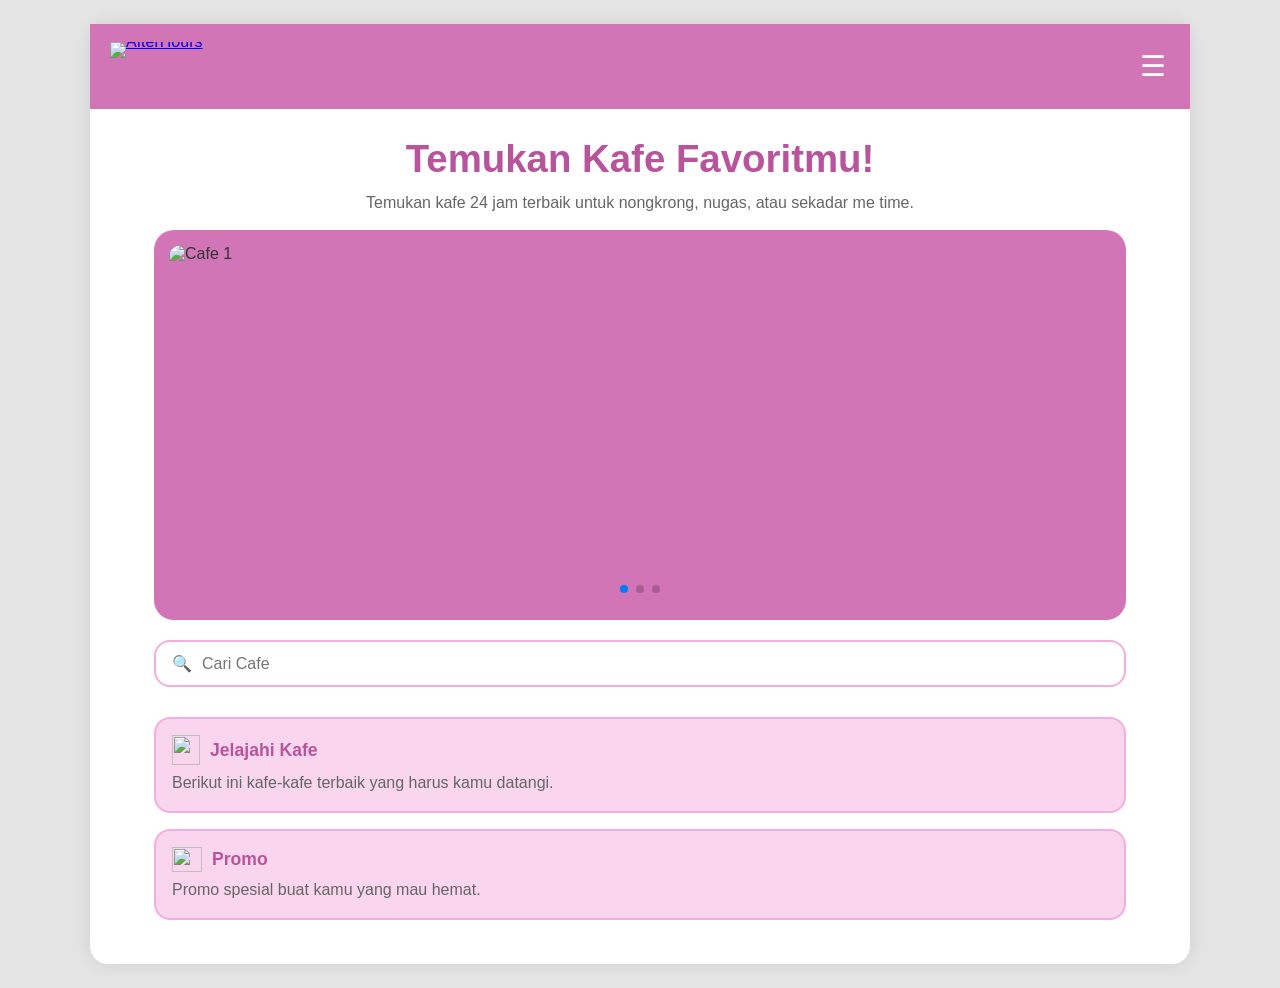
==== homepage.html @ d0754e02 "Add files via upload" ====
<!DOCTYPE html>
<html lang="id">

<head>
    <meta charset="UTF-8">
    <meta name="viewport" content="width=device-width, initial-scale=1.0">
    <title>AfterHours</title>

    <link rel="stylesheet" href="homepage.css">
    <link rel="stylesheet" href="filter.css">
    <link rel="stylesheet"
        href="https://cdn.jsdelivr.net/npm/swiper@11/swiper-bundle.min.css">
</head>

<body>

    <div class="app-container">

        <header>

            <!-- LOGO -->
            <a class="brand-logo"
               href="homepage.html"
               aria-label="AfterHours - halaman utama">

                <img src="images/afterhours-logo.png"
                     alt="AfterHours">
            </a>

            <!-- HAMBURGER BUTTON -->
            <button
                id="menuBtn"
                class="menu-icon"
                type="button"
                aria-label="Buka menu"
                aria-controls="drawer"
                aria-expanded="false">

                ☰

            </button>

            <!-- NAVIGATION DRAWER -->
            <nav id="drawer" aria-label="Menu utama">

                <!-- FILTER HARGA -->
                <a href="#" id="filterBtn">
                    Filter Harga ▼
                </a>

                <div id="priceDropdown">

                    <div class="price-group">
                        <a href="#" class="priceTitle">
                            Di bawah 25.000
                        </a>

                        <div class="cafeList">
                            <div class="empty-result">
                                Tidak ditemukan kafe dengan harga di bawah 25.000
                            </div>
                        </div>
                    </div>

                    <div class="price-group">
                        <a href="#" class="priceTitle">
                            25.000-50.000
                        </a>

                        <div class="cafeList">
                            <a href="recs.html#kylau">Kylau Common Space</a>
                            <a href="recs.html#pndar">PNDAR Cafe</a>
                            <a href="recs.html#bagikopi">Bagi Kopi</a>
                            <a href="recs.html#hozpasta">Hoz Pasta</a>
                            <a href="recs.html#bening">Bening</a>
                        </div>
                    </div>

                    <div class="price-group">
                        <a href="#" class="priceTitle">
                            50.000-100.000
                        </a>

                        <div class="cafeList">
                            <div class="empty-result">
                                Tidak ditemukan kafe dengan harga 50.000-100.000
                            </div>
                        </div>
                    </div>

                    <div class="price-group">
                        <a href="#" class="priceTitle">
                            Di atas 100.000
                        </a>

                        <div class="cafeList">
                            <div class="empty-result">
                                Tidak ditemukan kafe dengan harga di atas 100.000
                            </div>
                        </div>
                    </div>

                </div>

                <!-- TENTANG -->
                <a href="#" id="aboutBtn">
                    Tentang ▼
                </a>

                <div id="aboutDropdown">

                    <!-- KELOMPOK PENGEMBANG -->
                    <a href="#" data-menu-info="team">
                        Kelompok Pengembang
                    </a>

                    <div id="teamInfo"
                         class="menu-info-panel"
                         hidden>

                        Afterhours adalah website yang dibuat oleh 
                        kelompok 4 TI kelas A 2026/2027 untuk membantu 
                        mahasiswa mencari tempat belajar yang nyaman

                    </div>

                </div>

            </nav>

        </header>

        <!-- MAIN CONTENT -->
        <main class="content">

            <!-- HERO SECTION -->
            <section class="hero">

                <h1 class="homepage-title">
                    Temukan Kafe Favoritmu!
                </h1>

                <p class="homepage-subtitle">
                    Temukan kafe 24 jam terbaik untuk nongkrong,
                    nugas, atau sekadar me time.
                </p>

            </section>

            <!-- IMAGE SLIDER -->
            <div class="slider-card">

                <div class="swiper">

                    <div class="swiper-wrapper">

                        <div class="swiper-slide">
                            <img
                                src="https://www.archify.com/files/professional/projects/m/jxjmnyj89w.jpg"
                                alt="Cafe 1">
                        </div>

                        <div class="swiper-slide">
                            <img
                                src="https://wisatamilenial.com/wp-content/uploads/2023/08/Harga-Menu-Bagi-Kopi-Cilandak-Image-From-@cafedarling-768x960.jpeg"
                                alt="Cafe 2">
                        </div>

                        <div class="swiper-slide">
                            <img
                                src="https://i0.wp.com/www.rukita.co/stories/wp-content/uploads/2022/06/iyanaditianto.jpg?w=633&ssl=1"
                                alt="Cafe 3">
                        </div>

                    </div>

                    <div class="swiper-pagination"></div>

                </div>

            </div>

            <!-- SEARCH BOX -->
            <div class="search-box">

                <span>🔍</span>

                <input
                    id="searchInput"
                    type="text"
                    placeholder="Cari Cafe">

            </div>

            <div id="filterResult"
                 class="search-results"
                 aria-live="polite">
            </div>

            <!-- JELAJAHI KAFE -->
            <div class="menu-box" id="rekomBtn">

                <div class="menu-header">

                    <img
                        class="recommendation-icon"
                        src="images/recommendation-icon.png"
                        alt="">

                    Jelajahi Kafe

                </div>

                <p class="menu-subtext">
                    Berikut ini kafe-kafe terbaik
                    yang harus kamu datangi.
                </p>

            </div>

            <!-- PROMO -->
            <button
                class="menu-box promo-box"
                id="promoBtn"
                type="button">

                <span class="menu-header">

                    <img
                        class="promo-icon"
                        src="images/promo-ticket.png"
                        alt="">

                    Promo

                </span>

                <span class="menu-subtext">
                    Promo spesial buat kamu yang mau hemat.
                </span>

            </button>

        </main>

    </div>

    <!-- JAVASCRIPT -->
    <script src="https://cdn.jsdelivr.net/npm/swiper@11/swiper-bundle.min.js"></script>

    <script src="menu.js"></script>
    <script src="homepage.js"></script>
    <script src="filter.js"></script>

</body>
</html>
---- homepage.css ----
:root {
    --primary-color: #d175b6;
    --primary-dark: #b8549b;
    --card-bg: #f9d6ee;
    --text-color: #333333;
    --text-muted: #888888;
    --font-family: 'Segoe UI', Tahoma, Geneva, Verdana, sans-serif;
}

/* RESET */
* {
    box-sizing: border-box;
    margin: 0;
    padding: 0;
}

body {
    font-family: var(--font-family);
    background-color: #e5e5e5;
    color: var(--text-color);
    display: flex;
    justify-content: center;
    min-height: 100vh;
}

.app-container {
    width: 100%;
    max-width: 1100px;
    background-color: #ffffff;
    min-height: 100vh;
    box-shadow: 0 0 20px rgba(0, 0, 0, 0.1);
}

/* =========================
   HEADER
========================= */

header {
    position: relative;
    z-index: 20;
    background-color: var(--primary-color);
    color: white;
    padding: 18px 20px;
    display: flex;
    justify-content: space-between;
    align-items: center;
}

.brand-logo {
    display: inline-flex;
    align-items: center;
    line-height: 0;
}

.brand-logo img {
    display: block;
    width: 140px;
    height: 49px;
    object-fit: contain;
}

.menu-icon {
    background: none;
    border: none;
    color: white;
    font-size: 1.8rem;
    line-height: 1;
    cursor: pointer;
    padding: 4px;
}

.menu-icon:focus-visible,
#drawer a:focus-visible {
    outline: 3px solid white;
    outline-offset: 3px;
}

/* =========================
   NAVIGATION DRAWER
========================= */

#drawer {
    position: absolute;
    top: calc(100% + 8px);
    right: 12px;
    z-index: 30;

    display: none;

    width: min(240px, calc(100vw - 32px));
    max-height: calc(100vh - 120px);

    overflow-y: auto;
    overflow-x: hidden;

    overscroll-behavior: contain;
    scrollbar-width: thin;
    scrollbar-color: #d477bb transparent;

    padding: 6px 14px;

    background-color: #ffffff;
    border: 1px solid #f3aee0;
    border-radius: 14px;

    box-shadow: 0 10px 24px rgba(80, 35, 68, 0.16);
}

#drawer::-webkit-scrollbar {
    width: 5px;
}

#drawer::-webkit-scrollbar-track {
    background: transparent;
}

#drawer::-webkit-scrollbar-thumb {
    background: #d477bb;
    border-radius: 10px;
}

#drawer.open {
    display: block;
}

#drawer a {
    display: block;
    padding: 14px 8px;
    color: var(--text-color);
    font-size: 1rem;
    font-weight: 600;
    text-decoration: none;
    transition: background-color 0.2s ease, color 0.2s ease;
}

#drawer a:hover,
#drawer a:focus-visible {
    background-color: var(--card-bg);
    color: var(--primary-dark);
}

#drawer a + a {
    border-top: 1px solid #f3aee0;
}

#drawer a:focus-visible {
    outline: 2px solid var(--primary-dark);
    outline-offset: 2px;
}

/* =========================
   MENU INFO PANEL
========================= */

.menu-info-panel {
    margin: 8px 0 12px;
    padding: 12px;
    background: var(--card-bg);
    border-radius: 10px;
    color: var(--primary-dark);
    font-size: 14px;
    line-height: 1.6;
    white-space: normal;
}

.menu-info-panel[hidden] {
    display: none;
}

/* =========================
   MAIN CONTENT
========================= */

.content {
    padding: 20px;
}

.homepage-title {
    font-size: 1.8rem;
    font-weight: 800;
    color: var(--primary-dark);
    margin-bottom: 10px;
    text-align: center;
}

.homepage-subtitle {
    color: #666;
    line-height: 1.5;
    margin-bottom: 15px;
    text-align: center;
}

/* =========================
   IMAGE SLIDER
========================= */

.slider-card {
    width: 100%;
    background-color: var(--primary-color);
    border-radius: 20px;
    padding: 15px;
    margin-bottom: 20px;
    overflow: hidden;
}

.slider-card .swiper {
    width: 100%;
    height: 300px;
    overflow: hidden;
    border-radius: 12px;
}

.slider-card .swiper-wrapper {
    height: 100%;
}

.slider-card .swiper-slide {
    width: 100%;
    height: 100%;
    overflow: hidden;
}

.slider-card .swiper-slide img {
    display: block;
    width: 100%;
    height: 100%;
    object-fit: cover;
    object-position: center center;
    border-radius: 12px;
}

/* Posisi cropping foto bisa diatur satu-satu */

.slider-card .foto-1 {
    object-position: center center;
}

.slider-card .foto-2 {
    object-position: center center;
}

.slider-card .foto-3 {
    object-position: center center;
}

/* =========================
   SEARCH BOX
========================= */

.search-box {
    display: flex;
    align-items: center;
    gap: 10px;
    padding: 12px 16px;
    border: 2px solid #f3aee0;
    border-radius: 16px;
    margin-bottom: 20px;
    background-color: white;
}

.search-box input {
    border: none;
    outline: none;
    width: 100%;
    font-family: var(--font-family);
    font-size: 1rem;
    background: transparent;
}

/* =========================
   SEARCH RESULTS
========================= */

.search-results {
    display: grid;
    gap: 8px;
    margin: -10px 0 20px;
}

.search-result-item {
    display: block;
    padding: 12px 15px;
    border: 1px solid #f3aee0;
    border-radius: 10px;
    color: var(--primary-dark);
    background: #ffffff;
    text-decoration: none;
    font-weight: 600;
}

.search-result-item:hover {
    background: var(--card-bg);
}

.search-empty {
    color: var(--text-muted);
    font-size: 0.9rem;
    padding: 8px 2px;
}

/* =========================
   MENU CARDS
========================= */

.menu-box {
    background-color: var(--card-bg);
    border: 2px solid #f3aee0;
    border-radius: 16px;
    padding: 16px;
    margin-bottom: 16px;
    cursor: pointer;
}

.menu-header {
    display: flex;
    align-items: center;
    gap: 10px;
    color: var(--primary-dark);
    font-weight: 700;
    font-size: 1.1rem;
    margin-bottom: 6px;
}

.menu-subtext {
    display: block;
    color: #666666;
    line-height: 1.5;
    font-family: var(--font-family);
    font-size: 1rem;
}

/* =========================
   CARD ICONS
========================= */

.promo-icon {
    display: block;
    width: 30px;
    height: 25px;
    object-fit: contain;
}

.recommendation-icon {
    display: block;
    width: 28px;
    height: 30px;
    object-fit: contain;
}

/* =========================
   PROMO BUTTON
========================= */

.promo-box {
    width: 100%;
    border: 2px solid #f3aee0;
    cursor: pointer;
    text-align: left;
    font-family: var(--font-family);
    font-size: inherit;
    color: var(--text-color);
    appearance: none;
    -webkit-appearance: none;
}

.promo-box .menu-header {
    font-family: var(--font-family);
    font-size: 1.1rem;
    color: var(--primary-dark);
}

.promo-box .menu-subtext {
    font-family: var(--font-family);
    font-size: 1rem;
    color: #666666;
    text-align: left;
}

/* =========================
   DESKTOP
========================= */

@media (min-width: 700px) {

    .app-container {
        margin: 24px auto;
        min-height: calc(100vh - 48px);
        border-radius: 18px;
        overflow: visible;
    }

    .content {
        padding: 28px clamp(24px, 5vw, 64px);
    }

    .slider-card .swiper {
        height: clamp(260px, 30vw, 360px);
    }

    .homepage-title {
        font-size: clamp(1.8rem, 3vw, 2.5rem);
    }

}

/* =========================
   TABLET
========================= */

@media (min-width: 601px) and (max-width: 699px) {

    .slider-card .swiper {
        height: 260px;
    }

}

/* =========================
   MOBILE / HP
========================= */

@media (max-width: 600px) {

    .app-container {
        width: 100%;
        margin: 0 auto;
        border-radius: 0;
    }

    header {
        padding: 14px 16px;
    }

    .brand-logo img {
        width: 118px;
        height: 42px;
    }

    .content {
        padding: 14px;
    }

    .homepage-title {
        font-size: 1.5rem;
    }

    .slider-card {
        padding: 10px;
    }

    .slider-card .swiper {
        height: 210px;
    }

    .search-box {
        width: 100%;
        padding: 10px 12px;
    }

}
---- filter.css ----
/* =====================================
   FILTER DROPDOWN
===================================== */

#priceDropdown,
#aboutDropdown {
    max-height: 0;
    opacity: 0;
    overflow: hidden;
    pointer-events: none;
    transition:
    max-height 0.45s cubic-bezier(.22, 1, .36, 1),
    opacity 0.3s ease;
}


#priceDropdown.show,
#aboutDropdown.show {
    max-height: 1000px;
    opacity: 1;
    pointer-events: auto;
}




/* =====================================
   DROPDOWN ITEM
===================================== */

#priceDropdown > a,
#aboutDropdown > a {
    display: block;
    margin: 5px 0;
    padding: 10px 12px;
    background: #f9d6ee;
    border-radius: 8px;
    color: #c45aa0;
    text-decoration: none;
    font-size: .95rem;
    transition:
    background-color 0.25s ease,
    color 0.25s ease,
    transform 0.3s cubic-bezier(.22, 1, .36, 1);
}

#priceDropdown.show a,
#aboutDropdown.show a {
    transform: translateY(0);
}


/* =====================================
   HOVER EFFECT
===================================== */

#priceDropdown a:hover,
#aboutDropdown a:hover {
    background: #f3aee0;
    transform: translateX(4px);
}


/* =====================================
   ACTIVE EFFECT
===================================== */

#priceDropdown a:active,
#aboutDropdown a:active {
    transform: translateX(4px) scale(.98);
}


/* =====================================
   PRICE GROUP
===================================== */

.price-group {
    margin: 5px 0;
}

.priceTitle {
    display: block;
    margin: 5px 0;
    padding: 10px 12px;
    background: #f9d6ee;
    border-radius: 8px;
    color: #c45aa0;
    text-decoration: none;
    font-size: .95rem;
    transition:
        background-color .2s ease,
        transform .25s ease;
}

.priceTitle:hover {
    background: #f3aee0;
    transform: translateX(4px);
}

/* ============
   CAFE LIST 
=============== */

.cafeList {
    max-height: 0;
    opacity: 0;
    overflow: hidden;
    pointer-events: none;

    transition:
        max-height 0.45s cubic-bezier(.22, 1, .36, 1),
        opacity 0.3s ease;
}

.cafeList.show {
    max-height: 500px;
    opacity: 1;
    pointer-events: auto;
    overflow: hidden;
}

.cafeList a {
    display: block;
    margin: 5px 0;
    padding: 10px 12px;

    background: transparent;
    border-radius: 8px;

    color: #c45aa0 !important;
    text-decoration: none;
    font-size: .95rem;

    transition:
        color 0.25s ease,
        transform 0.3s cubic-bezier(.22, 1, .36, 1);
}

#priceDropdown .cafeList a:hover {
    background: transparent;
    transform: translateX(3px);
}

.cafeList a:active {
    transform: translateX(3px) scale(.98);
}



/* =====================================
   EMPTY RESULT
===================================== */

.empty-result {
    padding: 10px 12px;
    color: #999;
    font-style: italic;
}


/* =====================================
   FONT COLOR DROPDOWN
===================================== */

#priceDropdown a,
#aboutDropdown a {
    color: #c45aa0 !important;
}


/* =====================================
   CUSTOM DROPDOWN SCROLLBAR
===================================== */

#priceDropdown::-webkit-scrollbar,
#aboutDropdown::-webkit-scrollbar {
    width: 5px;
}

#priceDropdown::-webkit-scrollbar-track,
#aboutDropdown::-webkit-scrollbar-track {
    background: transparent;
}

#priceDropdown::-webkit-scrollbar-thumb,
#aboutDropdown::-webkit-scrollbar-thumb {
    background: #d477bb;
    border-radius: 10px;
}

#priceDropdown::-webkit-scrollbar-thumb:hover,
#aboutDropdown::-webkit-scrollbar-thumb:hover {
    background: #c45aa0;
}


/* =====================================
   AFTERHOURS - SMOOTH ANIMATIONS
===================================== */

/* HAMBURGER BUTTON */

.menu-icon {
    transition:
        transform 0.3s cubic-bezier(.22, 1, .36, 1),
        opacity 0.2s ease;
}

.menu-icon:hover {
    transform: scale(1.12);
}

.menu-icon:active {
    transform: scale(0.9);
}


/* =====================================
   MAIN DRAWER ANIMATION
===================================== */

#drawer {
    display: block;
    visibility: hidden;
    opacity: 0;
    pointer-events: none;

    transform: translateY(-12px) scale(0.97);
    transform-origin: top right;

    transition:
        opacity 0.3s ease,
        transform 0.4s cubic-bezier(.22, 1, .36, 1),
        visibility 0.3s ease;
}

#drawer.open {
    visibility: visible;
    opacity: 1;
    pointer-events: auto;

    transform: translateY(0) scale(1);
}


/* =====================================
   DRAWER MENU HOVER
===================================== */

#drawer > a {
    transition:
        background-color 0.25s ease,
        color 0.25s ease,
        transform 0.3s cubic-bezier(.22, 1, .36, 1);
}

#drawer > a:hover {
    transform: translateX(4px);
}


/* =====================================
   FILTER & TENTANG ANIMATION
===================================== */

#priceDropdown,
#aboutDropdown {
    transform: translateY(-7px);

    transition:
        max-height 0.45s cubic-bezier(.22, 1, .36, 1),
        opacity 0.3s ease,
        transform 0.35s cubic-bezier(.22, 1, .36, 1);
}

#priceDropdown.show,
#aboutDropdown.show {
    transform: translateY(0);
}


/* =====================================
   CATEGORY ANIMATION
===================================== */

.priceTitle {
    transition:
        background-color 0.25s ease,
        color 0.25s ease,
        transform 0.3s cubic-bezier(.22, 1, .36, 1);
}

.priceTitle:hover {
    transform: translateX(4px);
}


/* =====================================
   CAFE LIST ANIMATION
===================================== */

.cafeList {
    transform: translateY(-6px);

    transition:
        max-height 0.45s cubic-bezier(.22, 1, .36, 1),
        opacity 0.3s ease,
        transform 0.35s cubic-bezier(.22, 1, .36, 1);
}

.cafeList.show {
    transform: translateY(0);
}


/* =====================================
   DROPDOWN ITEM HOVER
===================================== */

#priceDropdown .cafeList a,
#aboutDropdown > a {
    transition:
        background-color 0.25s ease,
        color 0.25s ease,
        transform 0.3s cubic-bezier(.22, 1, .36, 1);
}

#priceDropdown .cafeList a:hover,
#aboutDropdown > a:hover {
    transform: translateX(4px);
}


/* =====================================
   CARD HOVER ANIMATION
===================================== */

.menu-box {
    transition:
        transform 0.3s cubic-bezier(.22, 1, .36, 1),
        box-shadow 0.3s ease;
}

.menu-box:hover {
    transform: translateY(-4px);
    box-shadow: 0 8px 18px rgba(184, 84, 155, 0.15);
}

.menu-box:active {
    transform: scale(0.98);
}
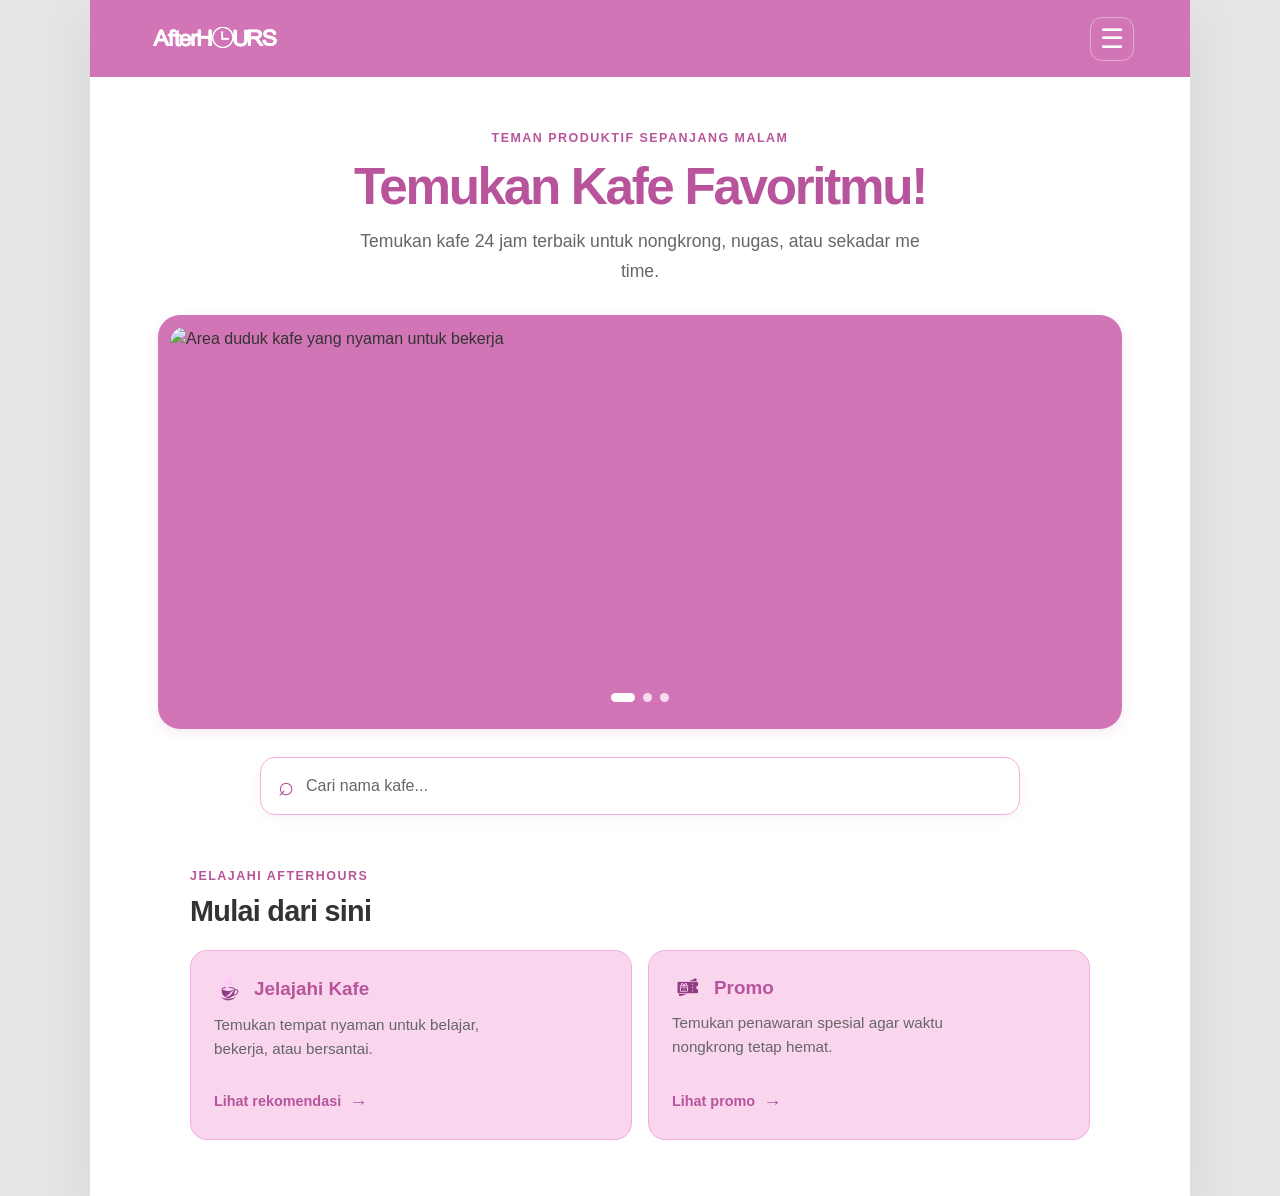
==== commit 2db1f305: "Update AfterHOURS website" ====
--- a/homepage.html
+++ b/homepage.html
@@ -6,6 +6,7 @@
     <meta charset="UTF-8">
     <meta name="viewport" content="width=device-width, initial-scale=1.0">
     <title>AfterHours</title>
+    <link rel="icon" type="image/png" href="images/favicon.png">
 
     <link rel="stylesheet" href="homepage.css">
     <link rel="stylesheet" href="filter.css">
@@ -45,18 +46,18 @@
             <nav id="drawer" aria-label="Menu utama">
 
                 <!-- FILTER HARGA -->
-                <a href="#" id="filterBtn">
+                <a href="#" id="filterBtn" aria-expanded="false" aria-controls="priceDropdown">
                     Filter Harga ▼
                 </a>
 
                 <div id="priceDropdown">
 
                     <div class="price-group">
-                        <a href="#" class="priceTitle">
+                        <a href="#" class="priceTitle" aria-expanded="false" aria-controls="price-under-25">
                             Di bawah 25.000
                         </a>
 
-                        <div class="cafeList">
+                        <div class="cafeList" id="price-under-25">
                             <div class="empty-result">
                                 Tidak ditemukan kafe dengan harga di bawah 25.000
                             </div>
@@ -64,11 +65,11 @@
                     </div>
 
                     <div class="price-group">
-                        <a href="#" class="priceTitle">
+                        <a href="#" class="priceTitle" aria-expanded="false" aria-controls="price-25-50">
                             25.000-50.000
                         </a>
 
-                        <div class="cafeList">
+                        <div class="cafeList" id="price-25-50">
                             <a href="recs.html#kylau">Kylau Common Space</a>
                             <a href="recs.html#pndar">PNDAR Cafe</a>
                             <a href="recs.html#bagikopi">Bagi Kopi</a>
@@ -78,11 +79,11 @@
                     </div>
 
                     <div class="price-group">
-                        <a href="#" class="priceTitle">
+                        <a href="#" class="priceTitle" aria-expanded="false" aria-controls="price-50-100">
                             50.000-100.000
                         </a>
 
-                        <div class="cafeList">
+                        <div class="cafeList" id="price-50-100">
                             <div class="empty-result">
                                 Tidak ditemukan kafe dengan harga 50.000-100.000
                             </div>
@@ -90,11 +91,11 @@
                     </div>
 
                     <div class="price-group">
-                        <a href="#" class="priceTitle">
+                        <a href="#" class="priceTitle" aria-expanded="false" aria-controls="price-over-100">
                             Di atas 100.000
                         </a>
 
-                        <div class="cafeList">
+                        <div class="cafeList" id="price-over-100">
                             <div class="empty-result">
                                 Tidak ditemukan kafe dengan harga di atas 100.000
                             </div>
@@ -104,7 +105,7 @@
                 </div>
 
                 <!-- TENTANG -->
-                <a href="#" id="aboutBtn">
+                <a href="#" id="aboutBtn" aria-expanded="false" aria-controls="aboutDropdown">
                     Tentang ▼
                 </a>
 
@@ -135,9 +136,11 @@
         <main class="content">
 
             <!-- HERO SECTION -->
-            <section class="hero">
-
-                <h1 class="homepage-title">
+            <section class="hero" aria-labelledby="homepage-title">
+
+                <p class="hero-eyebrow">Teman produktif sepanjang malam</p>
+
+                <h1 class="homepage-title" id="homepage-title">
                     Temukan Kafe Favoritmu!
                 </h1>
 
@@ -149,28 +152,28 @@
             </section>
 
             <!-- IMAGE SLIDER -->
-            <div class="slider-card">
-
-                <div class="swiper">
+            <section class="slider-card" aria-label="Suasana kafe pilihan">
+
+                <div class="swiper" role="region" aria-roledescription="carousel" aria-label="Galeri suasana kafe">
 
                     <div class="swiper-wrapper">
 
                         <div class="swiper-slide">
                             <img
                                 src="https://www.archify.com/files/professional/projects/m/jxjmnyj89w.jpg"
-                                alt="Cafe 1">
+                                alt="Area duduk kafe yang nyaman untuk bekerja">
                         </div>
 
                         <div class="swiper-slide">
                             <img
                                 src="https://wisatamilenial.com/wp-content/uploads/2023/08/Harga-Menu-Bagi-Kopi-Cilandak-Image-From-@cafedarling-768x960.jpeg"
-                                alt="Cafe 2">
+                                alt="Suasana hangat di salah satu kafe pilihan">
                         </div>
 
                         <div class="swiper-slide">
                             <img
                                 src="https://i0.wp.com/www.rukita.co/stories/wp-content/uploads/2022/06/iyanaditianto.jpg?w=633&ssl=1"
-                                alt="Cafe 3">
+                                alt="Interior kafe dengan area duduk yang nyaman">
                         </div>
 
                     </div>
@@ -179,68 +182,82 @@
 
                 </div>
 
-            </div>
+            </section>
 
             <!-- SEARCH BOX -->
-            <div class="search-box">
-
-                <span>🔍</span>
-
-                <input
-                    id="searchInput"
-                    type="text"
-                    placeholder="Cari Cafe">
-
-            </div>
-
-            <div id="filterResult"
-                 class="search-results"
-                 aria-live="polite">
-            </div>
+            <section class="search-section" aria-label="Cari kafe">
+                <label class="sr-only" for="searchInput">Cari nama kafe</label>
+                <div class="search-box">
+
+                    <span aria-hidden="true">⌕</span>
+
+                    <input
+                        id="searchInput"
+                        type="search"
+                        placeholder="Cari nama kafe..."
+                        autocomplete="off"
+                        aria-controls="filterResult">
+
+                </div>
+
+                <div id="filterResult"
+                     class="search-results"
+                     aria-live="polite"
+                     aria-relevant="additions text">
+                </div>
+            </section>
 
             <!-- JELAJAHI KAFE -->
-            <div class="menu-box" id="rekomBtn">
-
-                <div class="menu-header">
-
-                    <img
-                        class="recommendation-icon"
-                        src="images/recommendation-icon.png"
-                        alt="">
-
-                    Jelajahi Kafe
-
-                </div>
-
-                <p class="menu-subtext">
-                    Berikut ini kafe-kafe terbaik
-                    yang harus kamu datangi.
-                </p>
-
-            </div>
-
-            <!-- PROMO -->
-            <button
-                class="menu-box promo-box"
-                id="promoBtn"
-                type="button">
-
-                <span class="menu-header">
-
-                    <img
-                        class="promo-icon"
-                        src="images/promo-ticket.png"
-                        alt="">
-
-                    Promo
-
-                </span>
-
-                <span class="menu-subtext">
-                    Promo spesial buat kamu yang mau hemat.
-                </span>
-
-            </button>
+            <section class="explore-section" aria-labelledby="explore-heading">
+                <div class="section-heading">
+                    <p class="section-eyebrow">Jelajahi AfterHours</p>
+                    <h2 id="explore-heading">Mulai dari sini</h2>
+                </div>
+
+                <div class="action-grid">
+                    <a class="menu-box explore-box" id="rekomBtn" href="recs.html">
+                        <span class="menu-header">
+
+                            <img
+                                class="recommendation-icon"
+                                src="images/recommendation-icon.png"
+                                alt="">
+
+                            Jelajahi Kafe
+                        </span>
+
+                        <span class="menu-subtext">
+                            Temukan tempat nyaman untuk belajar, bekerja, atau bersantai.
+                        </span>
+
+                        <span class="card-action" aria-hidden="true">Lihat rekomendasi <span>→</span></span>
+                    </a>
+
+                    <!-- PROMO -->
+                    <button
+                        class="menu-box promo-box"
+                        id="promoBtn"
+                        type="button">
+
+                        <span class="menu-header">
+
+                            <img
+                                class="promo-icon"
+                                src="images/promo-ticket.png"
+                                alt="">
+
+                            Promo
+                        </span>
+
+                        <span class="menu-subtext">
+                            Temukan penawaran spesial agar waktu nongkrong tetap hemat.
+                        </span>
+
+                        <span class="card-action" aria-hidden="true">Lihat promo <span>→</span></span>
+                    </button>
+                </div>
+
+            </section>
 
         </main>
 
--- a/homepage.css
+++ b/homepage.css
@@ -1,461 +1,548 @@
-
-:root {
-    --primary-color: #d175b6;
-    --primary-dark: #b8549b;
-    --card-bg: #f9d6ee;
-    --text-color: #333333;
-    --text-muted: #888888;
-    --font-family: 'Segoe UI', Tahoma, Geneva, Verdana, sans-serif;
-}
-
-/* RESET */
-* {
-    box-sizing: border-box;
-    margin: 0;
-    padding: 0;
-}
-
-body {
-    font-family: var(--font-family);
-    background-color: #e5e5e5;
-    color: var(--text-color);
-    display: flex;
-    justify-content: center;
-    min-height: 100vh;
-}
-
-.app-container {
-    width: 100%;
-    max-width: 1100px;
-    background-color: #ffffff;
-    min-height: 100vh;
-    box-shadow: 0 0 20px rgba(0, 0, 0, 0.1);
-}
-
-/* =========================
-   HEADER
-========================= */
-
-header {
-    position: relative;
-    z-index: 20;
-    background-color: var(--primary-color);
-    color: white;
-    padding: 18px 20px;
-    display: flex;
-    justify-content: space-between;
-    align-items: center;
-}
-
-.brand-logo {
-    display: inline-flex;
-    align-items: center;
-    line-height: 0;
-}
-
-.brand-logo img {
-    display: block;
-    width: 140px;
-    height: 49px;
-    object-fit: contain;
-}
-
-.menu-icon {
-    background: none;
-    border: none;
-    color: white;
-    font-size: 1.8rem;
-    line-height: 1;
-    cursor: pointer;
-    padding: 4px;
-}
-
-.menu-icon:focus-visible,
-#drawer a:focus-visible {
-    outline: 3px solid white;
-    outline-offset: 3px;
-}
-
-/* =========================
-   NAVIGATION DRAWER
-========================= */
-
-#drawer {
-    position: absolute;
-    top: calc(100% + 8px);
-    right: 12px;
-    z-index: 30;
-
-    display: none;
-
-    width: min(240px, calc(100vw - 32px));
-    max-height: calc(100vh - 120px);
-
-    overflow-y: auto;
-    overflow-x: hidden;
-
-    overscroll-behavior: contain;
-    scrollbar-width: thin;
-    scrollbar-color: #d477bb transparent;
-
-    padding: 6px 14px;
-
-    background-color: #ffffff;
-    border: 1px solid #f3aee0;
-    border-radius: 14px;
-
-    box-shadow: 0 10px 24px rgba(80, 35, 68, 0.16);
-}
-
-#drawer::-webkit-scrollbar {
-    width: 5px;
-}
-
-#drawer::-webkit-scrollbar-track {
-    background: transparent;
-}
-
-#drawer::-webkit-scrollbar-thumb {
-    background: #d477bb;
-    border-radius: 10px;
-}
-
-#drawer.open {
-    display: block;
-}
-
-#drawer a {
-    display: block;
-    padding: 14px 8px;
-    color: var(--text-color);
-    font-size: 1rem;
-    font-weight: 600;
-    text-decoration: none;
-    transition: background-color 0.2s ease, color 0.2s ease;
-}
-
-#drawer a:hover,
-#drawer a:focus-visible {
-    background-color: var(--card-bg);
-    color: var(--primary-dark);
-}
-
-#drawer a + a {
-    border-top: 1px solid #f3aee0;
-}
-
-#drawer a:focus-visible {
-    outline: 2px solid var(--primary-dark);
-    outline-offset: 2px;
-}
-
-/* =========================
-   MENU INFO PANEL
-========================= */
-
-.menu-info-panel {
-    margin: 8px 0 12px;
-    padding: 12px;
-    background: var(--card-bg);
-    border-radius: 10px;
-    color: var(--primary-dark);
-    font-size: 14px;
-    line-height: 1.6;
-    white-space: normal;
-}
-
-.menu-info-panel[hidden] {
-    display: none;
-}
-
-/* =========================
-   MAIN CONTENT
-========================= */
-
-.content {
-    padding: 20px;
-}
-
-.homepage-title {
-    font-size: 1.8rem;
-    font-weight: 800;
-    color: var(--primary-dark);
-    margin-bottom: 10px;
-    text-align: center;
-}
-
-.homepage-subtitle {
-    color: #666;
-    line-height: 1.5;
-    margin-bottom: 15px;
-    text-align: center;
-}
-
-/* =========================
-   IMAGE SLIDER
-========================= */
-
-.slider-card {
-    width: 100%;
-    background-color: var(--primary-color);
-    border-radius: 20px;
-    padding: 15px;
-    margin-bottom: 20px;
-    overflow: hidden;
-}
-
-.slider-card .swiper {
-    width: 100%;
-    height: 300px;
-    overflow: hidden;
-    border-radius: 12px;
-}
-
-.slider-card .swiper-wrapper {
-    height: 100%;
-}
-
-.slider-card .swiper-slide {
-    width: 100%;
-    height: 100%;
-    overflow: hidden;
-}
-
-.slider-card .swiper-slide img {
-    display: block;
-    width: 100%;
-    height: 100%;
-    object-fit: cover;
-    object-position: center center;
-    border-radius: 12px;
-}
-
-/* Posisi cropping foto bisa diatur satu-satu */
-
-.slider-card .foto-1 {
-    object-position: center center;
-}
-
-.slider-card .foto-2 {
-    object-position: center center;
-}
-
-.slider-card .foto-3 {
-    object-position: center center;
-}
-
-/* =========================
-   SEARCH BOX
-========================= */
-
-.search-box {
-    display: flex;
-    align-items: center;
-    gap: 10px;
-    padding: 12px 16px;
-    border: 2px solid #f3aee0;
-    border-radius: 16px;
-    margin-bottom: 20px;
-    background-color: white;
-}
-
-.search-box input {
-    border: none;
-    outline: none;
-    width: 100%;
-    font-family: var(--font-family);
-    font-size: 1rem;
-    background: transparent;
-}
-
-/* =========================
-   SEARCH RESULTS
-========================= */
-
-.search-results {
-    display: grid;
-    gap: 8px;
-    margin: -10px 0 20px;
-}
-
-.search-result-item {
-    display: block;
-    padding: 12px 15px;
-    border: 1px solid #f3aee0;
-    border-radius: 10px;
-    color: var(--primary-dark);
-    background: #ffffff;
-    text-decoration: none;
-    font-weight: 600;
-}
-
-.search-result-item:hover {
-    background: var(--card-bg);
-}
-
-.search-empty {
-    color: var(--text-muted);
-    font-size: 0.9rem;
-    padding: 8px 2px;
-}
-
-/* =========================
-   MENU CARDS
-========================= */
-
-.menu-box {
-    background-color: var(--card-bg);
-    border: 2px solid #f3aee0;
-    border-radius: 16px;
-    padding: 16px;
-    margin-bottom: 16px;
-    cursor: pointer;
-}
-
-.menu-header {
-    display: flex;
-    align-items: center;
-    gap: 10px;
-    color: var(--primary-dark);
-    font-weight: 700;
-    font-size: 1.1rem;
-    margin-bottom: 6px;
-}
-
-.menu-subtext {
-    display: block;
-    color: #666666;
-    line-height: 1.5;
-    font-family: var(--font-family);
-    font-size: 1rem;
-}
-
-/* =========================
-   CARD ICONS
-========================= */
-
-.promo-icon {
-    display: block;
-    width: 30px;
-    height: 25px;
-    object-fit: contain;
-}
-
-.recommendation-icon {
-    display: block;
-    width: 28px;
-    height: 30px;
-    object-fit: contain;
-}
-
-/* =========================
-   PROMO BUTTON
-========================= */
-
-.promo-box {
-    width: 100%;
-    border: 2px solid #f3aee0;
-    cursor: pointer;
-    text-align: left;
-    font-family: var(--font-family);
-    font-size: inherit;
-    color: var(--text-color);
-    appearance: none;
-    -webkit-appearance: none;
-}
-
-.promo-box .menu-header {
-    font-family: var(--font-family);
-    font-size: 1.1rem;
-    color: var(--primary-dark);
-}
-
-.promo-box .menu-subtext {
-    font-family: var(--font-family);
-    font-size: 1rem;
-    color: #666666;
-    text-align: left;
-}
-
-/* =========================
-   DESKTOP
-========================= */
-
-@media (min-width: 700px) {
-
-    .app-container {
-        margin: 24px auto;
-        min-height: calc(100vh - 48px);
-        border-radius: 18px;
-        overflow: visible;
-    }
-
-    .content {
-        padding: 28px clamp(24px, 5vw, 64px);
-    }
-
-    .slider-card .swiper {
-        height: clamp(260px, 30vw, 360px);
-    }
-
-    .homepage-title {
-        font-size: clamp(1.8rem, 3vw, 2.5rem);
-    }
-
-}
-
-/* =========================
-   TABLET
-========================= */
-
-@media (min-width: 601px) and (max-width: 699px) {
-
-    .slider-card .swiper {
-        height: 260px;
-    }
-
-}
-
-/* =========================
-   MOBILE / HP
-========================= */
-
-@media (max-width: 600px) {
-
-    .app-container {
-        width: 100%;
-        margin: 0 auto;
-        border-radius: 0;
-    }
-
-    header {
-        padding: 14px 16px;
-    }
-
-    .brand-logo img {
-        width: 118px;
-        height: 42px;
-    }
-
-    .content {
-        padding: 14px;
-    }
-
-    .homepage-title {
-        font-size: 1.5rem;
-    }
-
-    .slider-card {
-        padding: 10px;
-    }
-
-    .slider-card .swiper {
-        height: 210px;
-    }
-
-    .search-box {
-        width: 100%;
-        padding: 10px 12px;
-    }
-
-}
+:root {
+    --primary-color: #d175b6;
+    --primary-dark: #b8549b;
+    --card-bg: #f9d6ee;
+    --text-color: #333333;
+    --text-muted: #666666;
+    --line-color: #f3aee0;
+    --page-bg: #e5e5e5;
+    --font-family: 'Segoe UI', Tahoma, Geneva, Verdana, sans-serif;
+}
+
+* {
+    box-sizing: border-box;
+    margin: 0;
+    padding: 0;
+}
+
+body {
+    min-height: 100vh;
+    background: var(--page-bg);
+    color: var(--text-color);
+    font-family: var(--font-family);
+    line-height: 1.5;
+    display: flex;
+    justify-content: center;
+}
+
+button,
+input {
+    font: inherit;
+}
+
+.app-container {
+    width: 100%;
+    max-width: 1100px;
+    min-height: 100vh;
+    background: #fff;
+    box-shadow: 0 16px 48px rgba(48, 34, 48, 0.08);
+}
+
+header {
+    position: relative;
+    z-index: 20;
+    display: flex;
+    align-items: center;
+    justify-content: space-between;
+    padding: 14px clamp(20px, 5vw, 56px);
+    color: #fff;
+    background: var(--primary-color);
+}
+
+.brand-logo {
+    display: inline-flex;
+    align-items: center;
+    line-height: 0;
+}
+
+.brand-logo img {
+    display: block;
+    width: 140px;
+    height: 49px;
+    object-fit: contain;
+}
+
+.menu-icon {
+    min-width: 44px;
+    min-height: 44px;
+    padding: 4px 8px;
+    border: 1px solid rgba(255, 255, 255, 0.4);
+    border-radius: 12px;
+    background: transparent;
+    color: #fff;
+    font-size: 1.7rem;
+    line-height: 1;
+    cursor: pointer;
+    transition: background-color 0.2s ease, transform 0.2s ease;
+}
+
+.menu-icon:hover {
+    background: rgba(255, 255, 255, 0.14);
+}
+
+.menu-icon:active {
+    transform: scale(0.96);
+}
+
+.menu-icon:focus-visible,
+#drawer a:focus-visible {
+    outline: 3px solid #fff;
+    outline-offset: 3px;
+}
+
+#drawer {
+    position: absolute;
+    top: calc(100% + 8px);
+    right: clamp(12px, 4vw, 40px);
+    z-index: 30;
+    display: none;
+    width: min(280px, calc(100vw - 32px));
+    max-height: calc(100vh - 120px);
+    overflow: auto;
+    overscroll-behavior: contain;
+    padding: 8px 14px;
+    border: 1px solid var(--line-color);
+    border-radius: 16px;
+    background: #fff;
+    box-shadow: 0 14px 32px rgba(48, 34, 48, 0.16);
+    scrollbar-width: thin;
+    scrollbar-color: var(--primary-color) transparent;
+}
+
+#drawer::-webkit-scrollbar {
+    width: 5px;
+}
+
+#drawer::-webkit-scrollbar-thumb {
+    border-radius: 10px;
+    background: var(--primary-color);
+}
+
+#drawer.open {
+    display: block;
+}
+
+#drawer a {
+    display: block;
+    padding: 13px 10px;
+    border-radius: 9px;
+    color: var(--text-color);
+    font-size: 0.95rem;
+    font-weight: 600;
+    text-decoration: none;
+    transition: background-color 0.2s ease, color 0.2s ease;
+}
+
+#drawer a:hover,
+#drawer a:focus-visible {
+    background: var(--card-bg);
+    color: var(--primary-dark);
+}
+
+#drawer a + a {
+    border-top: 1px solid var(--line-color);
+}
+
+#drawer a:focus-visible {
+    outline-color: var(--primary-dark);
+    outline-offset: 1px;
+}
+
+.menu-info-panel {
+    margin: 8px 0 12px;
+    padding: 12px;
+    border-radius: 10px;
+    background: var(--card-bg);
+    color: var(--primary-dark);
+    font-size: 0.9rem;
+    line-height: 1.6;
+}
+
+.menu-info-panel[hidden] {
+    display: none;
+}
+
+.content {
+    padding: clamp(24px, 5vw, 52px) clamp(20px, 6vw, 68px) 56px;
+}
+
+.hero {
+    max-width: 720px;
+    margin: 0 auto 28px;
+    text-align: center;
+}
+
+.hero-eyebrow,
+.section-eyebrow {
+    color: var(--primary-dark);
+    font-size: 0.78rem;
+    font-weight: 750;
+    letter-spacing: 0.12em;
+    text-transform: uppercase;
+}
+
+.hero-eyebrow {
+    margin-bottom: 10px;
+}
+
+.homepage-title {
+    margin-bottom: 12px;
+    color: var(--primary-dark);
+    font-size: clamp(2rem, 5vw, 3.2rem);
+    font-weight: 800;
+    letter-spacing: -0.045em;
+    line-height: 1.12;
+}
+
+.homepage-subtitle {
+    max-width: 600px;
+    margin: 0 auto;
+    color: var(--text-muted);
+    font-size: clamp(1rem, 2vw, 1.1rem);
+    line-height: 1.7;
+}
+
+.slider-card {
+    width: 100%;
+    margin-bottom: 28px;
+    padding: 12px;
+    overflow: hidden;
+    border-radius: 22px;
+    background: var(--primary-color);
+    box-shadow: 0 4px 12px rgba(184, 84, 155, 0.13);
+}
+
+.slider-card .swiper {
+    width: 100%;
+    height: clamp(230px, 36vw, 390px);
+    overflow: hidden;
+    border-radius: 15px;
+}
+
+.slider-card .swiper-wrapper,
+.slider-card .swiper-slide {
+    height: 100%;
+}
+
+.slider-card .swiper-slide {
+    width: 100%;
+    overflow: hidden;
+}
+
+.slider-card .swiper-slide img {
+    display: block;
+    width: 100%;
+    height: 100%;
+    border-radius: 15px;
+    object-fit: cover;
+    object-position: center;
+}
+
+.slider-card .swiper-pagination-bullet {
+    width: 9px;
+    height: 9px;
+    background: #fff;
+    opacity: 0.75;
+}
+
+.slider-card .swiper-pagination-bullet-active {
+    width: 24px;
+    border-radius: 10px;
+    background: #fff;
+    opacity: 1;
+}
+
+.search-section {
+    max-width: 760px;
+    margin: 0 auto 42px;
+}
+
+.sr-only {
+    position: absolute;
+    width: 1px;
+    height: 1px;
+    padding: 0;
+    overflow: hidden;
+    clip: rect(0, 0, 0, 0);
+    white-space: nowrap;
+    border: 0;
+}
+
+.search-box {
+    display: flex;
+    align-items: center;
+    gap: 12px;
+    min-height: 58px;
+    padding: 0 17px;
+    border: 1px solid var(--line-color);
+    border-radius: 15px;
+    background: #fff;
+    box-shadow: 0 4px 14px rgba(48, 34, 48, 0.04);
+    color: var(--primary-dark);
+    transition: border-color 0.2s ease, box-shadow 0.2s ease;
+}
+
+.search-box > span {
+    font-size: 1.7rem;
+    line-height: 1;
+}
+
+.search-box:focus-within {
+    border-color: var(--primary-color);
+    box-shadow: 0 0 0 4px rgba(184, 91, 155, 0.16);
+}
+
+.search-box input {
+    width: 100%;
+    min-width: 0;
+    border: 0;
+    outline: 0;
+    background: transparent;
+    color: var(--text-color);
+    font-size: 1rem;
+}
+
+.search-box input::placeholder {
+    color: var(--text-muted);
+    opacity: 1;
+}
+
+.search-box input:focus-visible {
+    outline: 0;
+}
+
+.search-results {
+    display: grid;
+    gap: 8px;
+    margin-top: 10px;
+}
+
+.search-result-item {
+    display: block;
+    padding: 12px 15px;
+    border: 1px solid var(--line-color);
+    border-radius: 11px;
+    background: #fff;
+    color: var(--primary-dark);
+    font-weight: 650;
+    text-decoration: none;
+}
+
+.search-result-item:hover,
+.search-result-item:focus-visible {
+    background: var(--card-bg);
+}
+
+.search-result-item:focus-visible {
+    outline: 3px solid var(--primary-color);
+    outline-offset: 2px;
+}
+
+.search-empty {
+    padding: 8px 2px;
+    color: var(--text-muted);
+    font-size: 0.92rem;
+}
+
+.explore-section {
+    max-width: 900px;
+    margin: 0 auto;
+}
+
+.section-heading {
+    margin-bottom: 17px;
+}
+
+.section-heading h2 {
+    margin-top: 4px;
+    color: var(--text-color);
+    font-size: clamp(1.45rem, 3vw, 1.8rem);
+    letter-spacing: -0.025em;
+}
+
+.action-grid {
+    display: grid;
+    grid-template-columns: repeat(2, minmax(0, 1fr));
+    gap: 16px;
+}
+
+.menu-box {
+    position: relative;
+    display: flex;
+    min-height: 190px;
+    flex-direction: column;
+    align-items: flex-start;
+    padding: 23px;
+    border: 1px solid var(--line-color);
+    border-radius: 17px;
+    background: var(--card-bg);
+    color: var(--text-color);
+    cursor: pointer;
+    text-align: left;
+    text-decoration: none;
+    transition: transform 0.2s ease, box-shadow 0.2s ease, border-color 0.2s ease;
+}
+
+.menu-box:hover {
+    transform: translateY(-3px);
+    border-color: var(--primary-color);
+    box-shadow: 0 12px 24px rgba(91, 52, 83, 0.1);
+}
+
+.action-grid .menu-box:hover {
+    transform: translateY(-3px);
+    border-color: var(--primary-color);
+    box-shadow: 0 12px 24px rgba(91, 52, 83, 0.1);
+}
+
+.menu-box:active {
+    transform: translateY(-1px);
+}
+
+.action-grid .menu-box:active {
+    transform: translateY(-1px);
+}
+
+.menu-box:focus-visible {
+    outline: 3px solid var(--primary-color);
+    outline-offset: 3px;
+}
+
+.explore-box {
+    background: var(--card-bg);
+}
+
+.menu-header {
+    display: flex;
+    align-items: center;
+    gap: 12px;
+    margin-bottom: 9px;
+    color: var(--primary-dark);
+    font-size: 1.18rem;
+    font-weight: 750;
+}
+
+.menu-subtext {
+    display: block;
+    max-width: 38ch;
+    color: var(--text-muted);
+    font-size: 0.95rem;
+    line-height: 1.6;
+}
+
+.card-action {
+    display: inline-flex;
+    align-items: center;
+    gap: 8px;
+    margin-top: auto;
+    padding-top: 16px;
+    color: var(--primary-dark);
+    font-size: 0.9rem;
+    font-weight: 700;
+}
+
+.card-action span {
+    font-size: 1.15rem;
+    transition: transform 0.2s ease;
+}
+
+.menu-box:hover .card-action span {
+    transform: translateX(3px);
+}
+
+.promo-box {
+    width: 100%;
+    appearance: none;
+    -webkit-appearance: none;
+    font-family: var(--font-family);
+    font-size: inherit;
+}
+
+.promo-box .menu-header {
+    font-family: var(--font-family);
+    font-size: 1.18rem;
+}
+
+.promo-box .menu-subtext {
+    font-family: var(--font-family);
+    font-size: 0.95rem;
+    text-align: left;
+}
+
+.promo-icon {
+    display: block;
+    width: 30px;
+    height: 28px;
+    object-fit: contain;
+}
+
+.recommendation-icon {
+    display: block;
+    width: 28px;
+    height: 30px;
+    object-fit: contain;
+}
+
+@media (max-width: 600px) {
+    .app-container {
+        width: 100%;
+        border-radius: 0;
+    }
+
+    header {
+        padding: 10px 16px;
+    }
+
+    .brand-logo img {
+        width: 118px;
+        height: 42px;
+    }
+
+    .content {
+        padding: 30px 18px 40px;
+    }
+
+    .hero {
+        margin-bottom: 22px;
+    }
+
+    .slider-card {
+        margin-bottom: 22px;
+        padding: 9px;
+        border-radius: 17px;
+    }
+
+    .slider-card .swiper {
+        height: 220px;
+        border-radius: 12px;
+    }
+
+    .slider-card .swiper-slide img {
+        border-radius: 12px;
+    }
+
+    .search-section {
+        margin-bottom: 34px;
+    }
+
+    .action-grid {
+        grid-template-columns: 1fr;
+        gap: 12px;
+    }
+
+    .menu-box {
+        min-height: 174px;
+        padding: 20px;
+    }
+}
+
+@media (prefers-reduced-motion: reduce) {
+    *,
+    *::before,
+    *::after {
+        scroll-behavior: auto !important;
+        transition-duration: 0.01ms !important;
+        animation-duration: 0.01ms !important;
+        animation-iteration-count: 1 !important;
+    }
+}
--- a/filter.css
+++ b/filter.css
@@ -36,7 +36,7 @@
     padding: 10px 12px;
     background: #f9d6ee;
     border-radius: 8px;
-    color: #c45aa0;
+    color: #b8549b;
     text-decoration: none;
     font-size: .95rem;
     transition:
@@ -86,7 +86,7 @@
     padding: 10px 12px;
     background: #f9d6ee;
     border-radius: 8px;
-    color: #c45aa0;
+    color: #b8549b;
     text-decoration: none;
     font-size: .95rem;
     transition:
@@ -129,7 +129,7 @@
     background: transparent;
     border-radius: 8px;
 
-    color: #c45aa0 !important;
+    color: #b8549b !important;
     text-decoration: none;
     font-size: .95rem;
 
@@ -155,7 +155,7 @@
 
 .empty-result {
     padding: 10px 12px;
-    color: #999;
+    color: #666;
     font-style: italic;
 }
 
@@ -166,7 +166,7 @@
 
 #priceDropdown a,
 #aboutDropdown a {
-    color: #c45aa0 !important;
+    color: #b8549b !important;
 }
 
 
@@ -186,13 +186,13 @@
 
 #priceDropdown::-webkit-scrollbar-thumb,
 #aboutDropdown::-webkit-scrollbar-thumb {
-    background: #d477bb;
+    background: #d175b6;
     border-radius: 10px;
 }
 
 #priceDropdown::-webkit-scrollbar-thumb:hover,
 #aboutDropdown::-webkit-scrollbar-thumb:hover {
-    background: #c45aa0;
+    background: #b8549b;
 }
 
 
